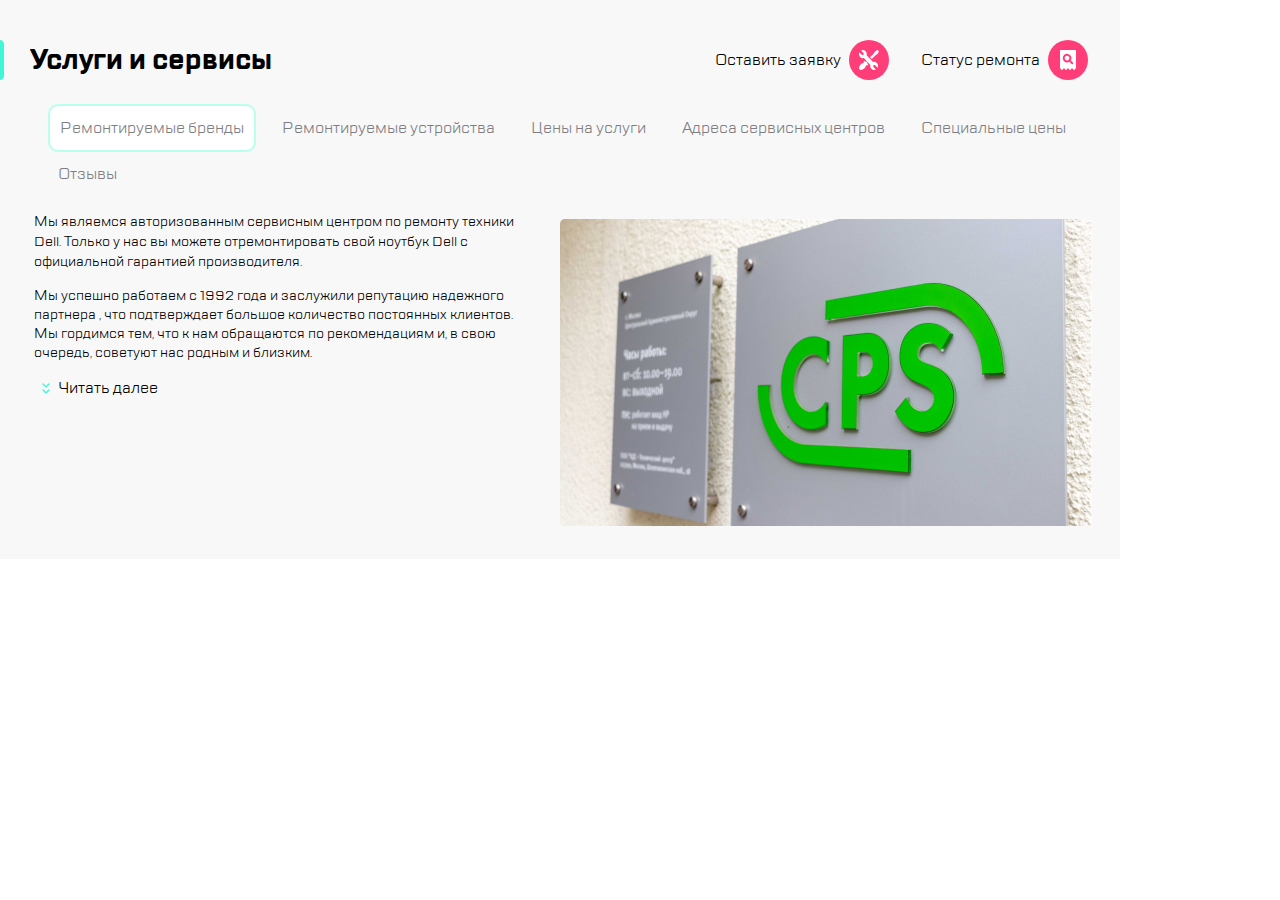
==== index.html @ c2aa2a79 "Апдейт" ====
<!DOCTYPE html>
<html lang="ru">
<head>
    <meta charset="UTF-8">
    <link rel="stylesheet" href="style.css">
    <title>CPS</title>
</head>
<body>
    <header class="header">
        <nav class="navigation">
            <a class="navigation__button"><img src="img/burger.svg" alt="Меню"></a>
            <img class="navigation__divider navigation__divider--first" src="img/divider.svg" alt="Разделитель">
            <a class="navigation__logo"><img src="img/logo.svg" alt="Логотип"></a>
            <img class="navigation__divider navigation__divider--second" src="img/divider.svg" alt="Разделитель">
            <a class="navigation__button"><img src="img/call.svg" alt="Звонок"></a>
            <a class="navigation__button"><img src="img/chat.svg" alt="Чат"></a>
            <a class="navigation__button"><img src="img/profile.svg" alt="Профиль"></a>
            <img class="navigation__divider navigation__divider--third" src="img/divider.svg" alt="Разделитель">
            <a class="navigation__button"><img src="img/repair.svg" alt="Поддержка"></a>
            <a class="navigation__button"><img src="img/checkstatus.svg" alt="Статус"></a>
        </nav>
    </header>
    <main class="content">
        <div class="caption">
            <h1 class="caption__main">Услуги и сервисы</h1>
            <label class="caption__button">
                <span>Оставить заявку</span>
                <button class="caption__button--icon caption__button--repair"></button>
            </label>
            <label class="caption__button">
                <span>Статус ремонта</span>
                <button class="caption__button--icon caption__button--check"></button>
            </label>
        </div>
        <nav class="content__navigation">
            <a class="content__button">Ремонтируемые бренды</a>
            <a class="content__button">Ремонтируемые устройства</a>
            <a class="content__button content__button--deck-hidden">Дополнительные услуги</a>
            <a class="content__button">Цены на услуги</a>
            <a class="content__button">Адреса сервисных центров</a>
            <a class="content__button">Специальные цены</a>
            <a class="content__button">Отзывы</a>
        </nav>
        <section class="content__text">
            <picture>
                <source media="(max-width: 767px)" srcset="img/pic20.jpg">
                <source media="(max-width: 1119px)" srcset="img/pic768.jpg">
                <source media="(mix-width: 1120px)" srcset="img/pic1120.jpg">
                <img  class="content__picture" src="img/pic1120.jpg" alt=CPS">
            </picture>
            <p class="content__paragraph">Мы являемся авторизованным сервисным центром по ремонту техники Dell.
                Только у нас вы можете отремонтировать свой ноутбук Dell с официальной гарантией производителя.</p>
            <p class="content_paragraph content__paragraph--mobile-hidden">Мы успешно работаем с 1992 года и заслужили репутацию надежного партнера
                <span class="content__paragraph--tablet-hidden">, что подтверждает большое количество постоянных клиентов. Мы гордимся тем, что к нам обращаются по рекомендациям и,
                в свою очередь, советуют нас родным и близким.</span></p>
            <label class="content__spoiler">
                <button class="content__spoiler-icon"></button>
                <span>Читать далее</span>
            </label>
        </section>
    </main>
</body>
</html>
---- style.css ----
@font-face {
    font-family: "TT Lakes";
    src: url(font/TTLakes-Regular.woff) format("woff");
    font-weight: 500;
    font-display: swap;
    font-style: normal;;
}

@font-face {
    font-family: "TT Lakes bold";
    src: url(font/TTLakes-Bold.woff) format("woff");
    font-weight: 700;
    font-display: swap;
    font-style: normal;
}

body {
    margin: 0;
    min-width: 320px;
    font-size: 14px;
    overflow: hidden;
    font-family: "TT Lakes", "sans-serif";
}

.header {
    background-color: #FFFFFF;
    border-bottom: solid 1px #D9FFF5;
    overflow: auto;
}

.navigation {
    height: 88px;
    display: flex;
    align-items: center;
}

.navigation__button {
    margin: 24px 0 24px 16px;
    cursor: pointer;
}

.navigation__button:last-child {
    margin-right: 16px;
}

.navigation__divider {
    margin: 28px 0 28px 16px;
}

.navigation__logo {
    margin: auto 0 auto 16px;
    cursor: pointer;
}

.caption__main {
    font-family: "TT Lakes bold", "sans-serif";
    font-size: 28px;
    line-height: 40px;
    padding-left: 12px;
    background: url("img/highlight.svg") no-repeat;
    margin: 16px 0;
    box-sizing: border-box;
}

.content {
    padding-top: 24px;
    background: #f8f8f8;
}

.content__navigation {
    display: flex;
    align-items: center;
    white-space: nowrap;
    color: #7E7E82;
    font-size: 16px;
    line-height: 24px;
    overflow: auto;
}

.content__button {
    padding: 10px;
    align-self: auto;
    cursor: pointer;
    margin-left: 16px;
}

.content__button:first-child {
    border: #B8FFEC solid 2px;
    border-radius: 10px;
    background-color: #ffffff;
}

.content__text {
    margin-top: 14px;
    font-weight: 500;
}

.content__paragraph {
    font-size: 14px;
    line-height: 18px;
    margin-top: 0;
}

.content__picture {
    float: right;
    margin-top: 7px;
    margin-left: 36px;
    margin-right: 28px;
    order: -3;
}

.content__spoiler {
    display: flex;
    align-items: center;
    font-family: "TT Lakes", "sans-serif";
    font-size: 16px;
    line-height: 24px;
    cursor: pointer;
}

.content__spoiler-icon {
    cursor: pointer;
    background-color: transparent;
    border: none;
    background-position: center;
    background-repeat: no-repeat;
    width: 24px;
    height: 24px;
    background-image: url("data:image/svg+xml,%3Csvg width='8' height='11' viewBox='0 0 8 11' fill='none' xmlns='http://www.w3.org/2000/svg'%3E%3Cpath fill-rule='evenodd' clip-rule='evenodd' d='M6.50008 0.500076L4.00008 3.00008L1.50008 0.500076C1.22393 0.223933 0.776218 0.223933 0.500076 0.500076C0.223933 0.776218 0.223933 1.22393 0.500075 1.50008L3.29297 4.29297C3.68349 4.68349 4.31666 4.68349 4.70718 4.29297L7.50008 1.50008C7.77622 1.22393 7.77622 0.776218 7.50008 0.500076C7.22393 0.223933 6.77622 0.223933 6.50008 0.500076ZM6.50008 6.50008L4.00008 9.00008L1.50008 6.50008C1.22393 6.22393 0.776218 6.22393 0.500076 6.50008C0.223933 6.77622 0.223933 7.22393 0.500075 7.50008L3.29297 10.293C3.68349 10.6835 4.31666 10.6835 4.70718 10.293L7.50008 7.50008C7.77622 7.22393 7.77622 6.77622 7.50008 6.50008C7.22393 6.22393 6.77622 6.22393 6.50008 6.50008Z' fill='%2341F6D7'/%3E%3C/svg%3E");
}

@media screen and (min-width: 320px) and (max-width: 767px) {
    .navigation__divider--first {
        display: none;
    }
    .caption__button {
        display: none;
    }
    .content {
        height: 509px;
    }
    .content__button:first-child {
        display: none;
    }
    .content__button:nth-child(2) {
        border: #B8FFEC solid 2px;
        border-radius: 10px;
        background-color: #ffffff;
    }
    .content__paragraph--mobile-hidden {
        display: none;
    }
    .content__text {
        display: flex;
        flex-direction: column;
        font-size: 14px;
    }
    .content__picture {
        margin: 0;
        float: left;
    }
    .content__spoiler {
        order: -1;
        margin: 0 auto 16px 16px;
    }
    .content__paragraph {
        order: -2;
        margin-left: 16px;
        margin-right: 16px;
    }
}

@media screen and (min-width: 768px) and (max-width: 1119px) {
    .navigation__divider--second{
        display: none;
    }
    .navigation__logo {
        margin: auto auto auto 16px;
    }
    .caption__main {
        padding-left: 20px;
    }
    .caption__button {
        display: none;
    }
    .content {
        height: 416px;
    }
    .content__button:first-child{
        display: none;
    }
    .content__button:nth-child(2) {
        border: #B8FFEC solid 2px;
        border-radius: 10px;
        background-color: #ffffff;
    }
    .content__paragraph--tablet-hidden {
        display: none;
    }
    .content__text {
        font-size: 14px;
        line-height: 20px;
        margin-left: 24px;
    }
    .content__picture {
        border-radius: 5px;
    }
}

@media screen and (min-width: 1119px) {
    .header {
        display: none;
    }
    .caption {
        display: flex;
        align-items: center;
    }
    .caption__main {
        padding-left: 30px;
        margin-right: auto;
    }
    .caption__button {
        display: flex;
        align-items: center;
        margin-right: 32px;
        font-size: 16px;
        cursor: pointer;
        background-color: #f8f8f8;
    }
    .caption__button--icon {
        width: 40px;
        height: 40px;
        margin-left: 8px;
        border: none;
        cursor: pointer;
        background-color: #f8f8f8;
    }
    .caption__button--repair {
        background-image: url("data:image/svg+xml,%3Csvg width='40' height='40' viewBox='0 0 40 40' fill='none' xmlns='http://www.w3.org/2000/svg'%3E%3Crect width='40' height='40' rx='20' fill='%23FF3E79'/%3E%3Cpath d='M18.2581 23.4583L18.6668 23.0494L16.95 21.3322L16.5412 21.7411L16.3368 21.5367C16.0098 21.1687 15.6828 20.9643 15.3558 21.0052C15.1105 21.0052 14.9061 21.1687 14.7426 21.414C14.4973 21.8229 14.62 22.2726 14.6608 22.5588C14.6608 22.6406 14.7017 22.6815 14.7017 22.7632C14.7017 22.8859 14.7017 23.0494 14.4156 23.0903C14.0068 23.213 13.4754 23.3356 12.944 23.6218C12.2082 24.0307 11.7176 24.3987 11.4315 24.7666C9.91902 26.7291 10.0008 28.4055 10.0008 28.4872C10.0008 28.6099 10.0417 28.6917 10.1234 28.7325L11.2271 29.8773C11.3089 29.9591 11.3906 30 11.4724 30C11.4724 30 11.5133 30 11.595 30C12.0038 30 13.4754 29.9182 15.1922 28.569C15.5601 28.2828 15.928 27.7922 16.3368 27.0562C16.623 26.5656 16.7865 26.0341 16.8682 25.5844C16.95 25.2982 17.0726 25.2982 17.1953 25.2982C17.2361 25.2982 17.3179 25.339 17.3996 25.339C17.5631 25.3799 17.7267 25.4208 17.931 25.4208C18.1354 25.4208 18.3398 25.3799 18.5442 25.2573C18.7895 25.0937 18.953 24.8893 18.9939 24.644C19.0347 24.3169 18.8712 23.9898 18.5033 23.7036L18.2581 23.4583Z' fill='white'/%3E%3Cpath d='M26.884 14.8784L28.0188 14.326C28.0609 14.2835 28.1449 14.241 28.1869 14.1986L29.9101 11.8616C30.0362 11.6916 30.0362 11.4367 29.8681 11.3092L28.6913 10.1195C28.5652 9.99199 28.313 9.9495 28.1449 10.077L25.8333 11.8191C25.7913 11.8616 25.7493 11.9041 25.7072 11.989L25.1609 13.1363L21 17.2154L22.7652 19L26.884 14.8784Z' fill='white'/%3E%3Cpath d='M27.8527 23.0448C26.8636 22.0036 25.4393 21.6288 24.0941 22.0036L17.6453 15.1733C17.7244 14.7985 17.764 14.4653 17.764 14.0905C17.764 13.0493 17.3683 12.0081 16.6166 11.2167C15.588 10.0923 14.045 9.71742 12.6207 10.2172C12.5416 10.2588 12.4229 10.3838 12.3833 10.5504C12.3833 10.6753 12.4229 10.8003 12.502 10.9252L14.4406 12.966C14.8758 13.4241 14.8758 14.2154 14.4406 14.6735C14.0054 15.1317 13.2537 15.1317 12.8185 14.6735L10.8799 12.6328C10.7612 12.5495 10.6425 12.5078 10.4843 12.5495C10.3656 12.5495 10.2469 12.6744 10.2073 12.7994C9.73256 14.2571 10.0886 15.8813 11.1173 16.9642C11.8294 17.7555 12.8581 18.172 13.8867 18.172C14.2032 18.172 14.5593 18.1303 14.8758 18.047L21.3642 24.8773C21.0082 26.2933 21.4038 27.7927 22.3533 28.8339C23.105 29.6252 24.0546 30 25.0832 30C25.5184 30 25.914 29.9167 26.3492 29.7918C26.4679 29.7501 26.5866 29.6252 26.6262 29.5002C26.6658 29.3753 26.6262 29.2087 26.5075 29.1254L24.5689 27.0846C24.3711 26.8764 24.2128 26.5432 24.2128 26.21C24.2128 25.8768 24.3315 25.5853 24.5689 25.3354C24.8063 25.0855 25.0832 24.9606 25.3997 24.9606C25.7162 24.9606 25.9932 25.0855 26.2306 25.3354L28.1692 27.3762C28.2879 27.4595 28.4065 27.5011 28.5252 27.5011C28.6439 27.4595 28.7626 27.3762 28.8022 27.2512C28.9209 26.8348 29 26.3766 29 25.9185C29 24.8356 28.6044 23.7944 27.8527 23.0448Z' fill='white'/%3E%3C/svg%3E%0A");
    }
    .caption__button--check {
        background-image: url("data:image/svg+xml,%3Csvg width='40' height='40' viewBox='0 0 40 40' fill='none' xmlns='http://www.w3.org/2000/svg'%3E%3Crect width='40' height='40' rx='20' fill='%23FF3E79'/%3E%3Cpath fill-rule='evenodd' clip-rule='evenodd' d='M12 11C12 10.4477 12.4477 10 13 10H27C27.5523 10 28 10.4477 28 11V28.5C27.1716 28.5 26.5001 29.1715 26.5 29.9999H25.5C25.4999 29.1715 24.8284 28.5 24 28.5C23.1716 28.5 22.5001 29.1715 22.5 29.9999H21.5C21.4999 29.1715 20.8284 28.5 20 28.5C19.1716 28.5 18.5001 29.1715 18.5 29.9999H17.5C17.4999 29.1715 16.8284 28.5 16 28.5C15.1716 28.5 14.5001 29.1715 14.5 29.9999H13.5C13.4999 29.1715 12.8284 28.5 12 28.5V11ZM21.4164 21.7884C20.5536 22.3444 19.4704 22.5936 18.3296 22.3827C16.5275 22.0472 15.0896 20.5327 14.8595 18.7114C14.4952 15.8261 16.9493 13.4201 19.8538 13.8802C21.656 14.1678 23.1035 15.644 23.4007 17.4365C23.5828 18.5485 23.324 19.5741 22.7872 20.4273L24.8961 22.5265C25.2699 22.9004 25.2699 23.5138 24.8961 23.8877C24.5126 24.2711 23.8991 24.2711 23.5253 23.8973L21.4164 21.7884ZM16.7059 18.0588C16.7059 16.76 17.76 15.7059 19.0588 15.7059C20.3576 15.7059 21.4118 16.76 21.4118 18.0588C21.4118 19.3576 20.3576 20.4118 19.0588 20.4118C17.76 20.4118 16.7059 19.3576 16.7059 18.0588Z' fill='white'/%3E%3C/svg%3E%0A");
    }
    .content {
        height: 535px;
        width: 1120px;
    }
    .content__navigation{
        flex-wrap: wrap;
        margin-top: 8px;
        margin-left: 32px;
        margin-right: 25px;
    }
    .content__text {
        margin-top: 16px;
        margin-left: 34px;
    }
    .content__paragraph {
        font-size: 14px;
        line-height: 20px;
    }
    .content__picture {
        border-radius: 5px;
    }
    .content__spoiler {
        margin-top: 13px;
    }
    .content__button--deck-hidden {
        display: none;
    }
}
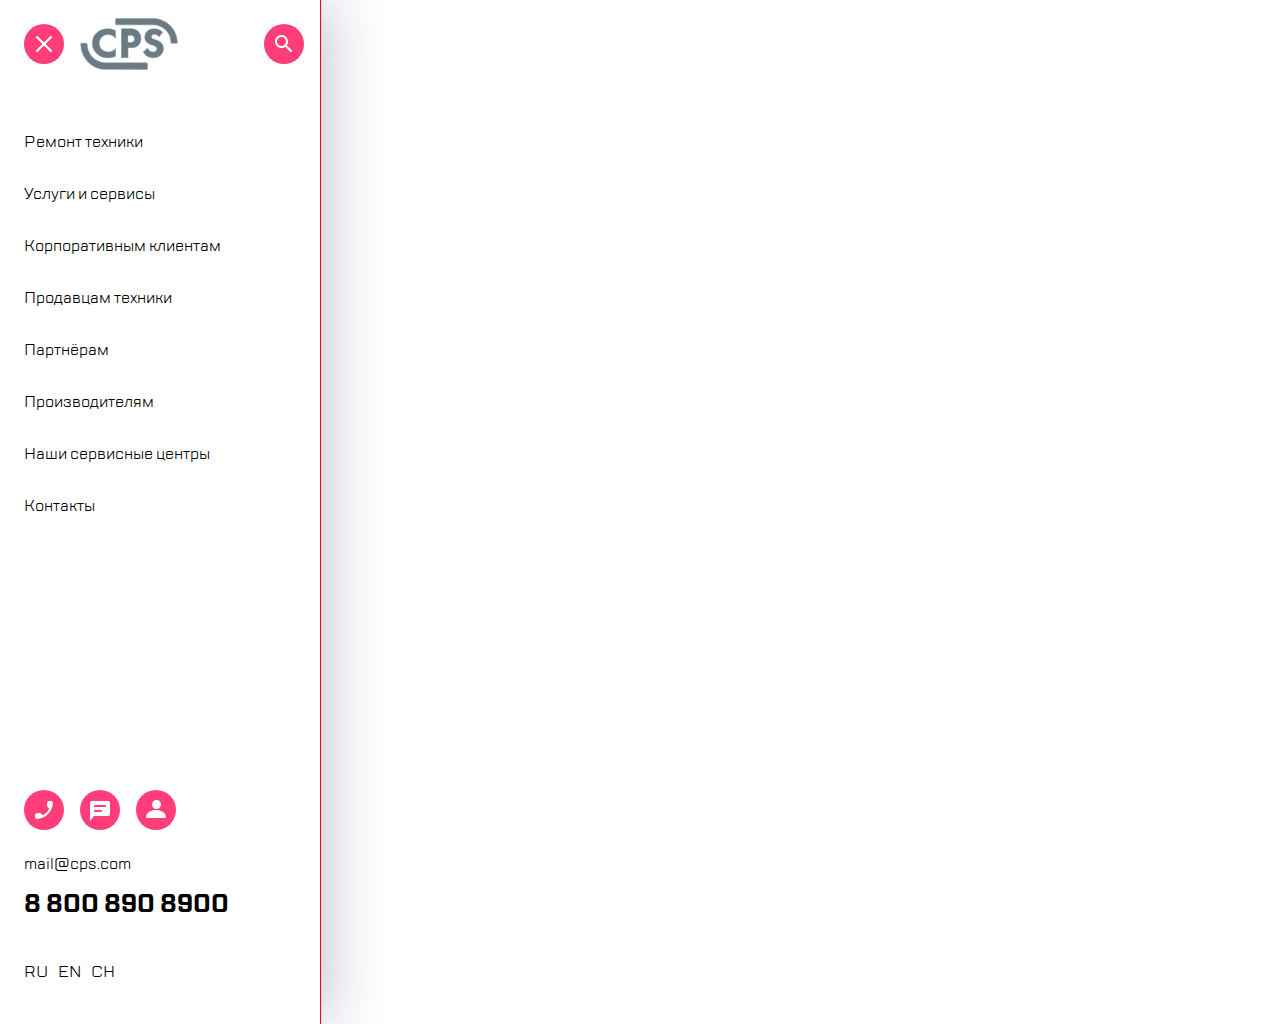
==== commit 2922c7f4: "Update" ====
--- a/index.html
+++ b/index.html
@@ -1,63 +1,44 @@
 <!DOCTYPE html>
 <html lang="ru">
+
 <head>
     <meta charset="UTF-8">
-    <link rel="stylesheet" href="style.css">
-    <title>CPS</title>
+    <meta http-equiv="X-UA-Compatible" content="IE=edge">
+    <meta name="viewport" content="width=device-width, initial-scale=1.0">
+    <link rel="stylesheet" href="style1.4.css">
+    <title>Aside</title>
 </head>
+
 <body>
-    <header class="header">
-        <nav class="navigation">
-            <a class="navigation__button"><img src="img/burger.svg" alt="Меню"></a>
-            <img class="navigation__divider navigation__divider--first" src="img/divider.svg" alt="Разделитель">
-            <a class="navigation__logo"><img src="img/logo.svg" alt="Логотип"></a>
-            <img class="navigation__divider navigation__divider--second" src="img/divider.svg" alt="Разделитель">
-            <a class="navigation__button"><img src="img/call.svg" alt="Звонок"></a>
-            <a class="navigation__button"><img src="img/chat.svg" alt="Чат"></a>
-            <a class="navigation__button"><img src="img/profile.svg" alt="Профиль"></a>
-            <img class="navigation__divider navigation__divider--third" src="img/divider.svg" alt="Разделитель">
-            <a class="navigation__button"><img src="img/repair.svg" alt="Поддержка"></a>
-            <a class="navigation__button"><img src="img/checkstatus.svg" alt="Статус"></a>
-        </nav>
-    </header>
-    <main class="content">
-        <div class="caption">
-            <h1 class="caption__main">Услуги и сервисы</h1>
-            <label class="caption__button">
-                <span>Оставить заявку</span>
-                <button class="caption__button--icon caption__button--repair"></button>
-            </label>
-            <label class="caption__button">
-                <span>Статус ремонта</span>
-                <button class="caption__button--icon caption__button--check"></button>
-            </label>
+    <aside class="aside">
+        <div class="aside-buttons aside-buttons--top">
+            <a class="aside-buttons__button"><img src="img/burger-2.svg" alt="Закрыть меню"></a>
+            <a class="aside-buttons__logo"><img src="img/logo.svg" alt="Логотип"></a>
+            <a class="aside-buttons__button"><img src="img/search.svg" alt="Поиск"></a>
         </div>
-        <nav class="content__navigation">
-            <a class="content__button">Ремонтируемые бренды</a>
-            <a class="content__button">Ремонтируемые устройства</a>
-            <a class="content__button content__button--deck-hidden">Дополнительные услуги</a>
-            <a class="content__button">Цены на услуги</a>
-            <a class="content__button">Адреса сервисных центров</a>
-            <a class="content__button">Специальные цены</a>
-            <a class="content__button">Отзывы</a>
-        </nav>
-        <section class="content__text">
-            <picture>
-                <source media="(max-width: 767px)" srcset="img/pic20.jpg">
-                <source media="(max-width: 1119px)" srcset="img/pic768.jpg">
-                <source media="(mix-width: 1120px)" srcset="img/pic1120.jpg">
-                <img  class="content__picture" src="img/pic1120.jpg" alt=CPS">
-            </picture>
-            <p class="content__paragraph">Мы являемся авторизованным сервисным центром по ремонту техники Dell.
-                Только у нас вы можете отремонтировать свой ноутбук Dell с официальной гарантией производителя.</p>
-            <p class="content_paragraph content__paragraph--mobile-hidden">Мы успешно работаем с 1992 года и заслужили репутацию надежного партнера
-                <span class="content__paragraph--tablet-hidden">, что подтверждает большое количество постоянных клиентов. Мы гордимся тем, что к нам обращаются по рекомендациям и,
-                в свою очередь, советуют нас родным и близким.</span></p>
-            <label class="content__spoiler">
-                <button class="content__spoiler-icon"></button>
-                <span>Читать далее</span>
-            </label>
-        </section>
-    </main>
+        <ul class="aside-main__text">
+            <li class="aside-main__item">Ремонт техники</li>
+            <li class="aside-main__item">Услуги и сервисы</li>
+            <li class="aside-main__item">Корпоративным клиентам</li>
+            <li class="aside-main__item">Продавцам техники</li>
+            <li class="aside-main__item">Партнёрам</li>
+            <li class="aside-main__item">Производителям</li>
+            <li class="aside-main__item">Наши сервисные центры</li>
+            <li class="aside-main__item">Контакты</li>
+        </ul>
+        <div class="aside-buttons aside-buttons--bottom">
+            <a class="aside-buttons__button"><img src="img/call.svg" alt="Звонок"></a>
+            <a class="aside-buttons__button aside-buttons__button--center"><img src="img/chat.svg" alt="Чат"></a>
+            <a class="aside-buttons__button"><img src="img/profile.svg" alt="Профиль"></a>
+        </div>
+        <a class="mail" href="mailto:mail@cps.com">mail@cps.com</a>
+        <div class="phone-number">8 800 890 8900</div>
+        <div class="language">
+            <button class="language__button">RU</button>
+            <button class="language__button">EN</button>
+            <button class="language__button">CH</button>
+        </div>
+    </aside>
 </body>
+
 </html>--- a/style1.4.css
+++ b/style1.4.css
@@ -0,0 +1,114 @@
+@font-face {
+    font-family: "TT Lakes";
+    src: url(font/TTLakes-Regular.woff) format("woff");
+    font-weight: 500;
+    font-display: swap;
+    font-style: normal;
+    ;
+}
+
+@font-face {
+    font-family: "TT Lakes bold";
+    src: url(font/TTLakes-Bold.woff) format("woff");
+    font-weight: 700;
+    font-display: swap;
+    font-style: normal;
+}
+
+* {
+    margin: 0;
+    box-sizing: border-box;
+}
+
+body {
+    min-width: 768px;
+    min-height: 1024px;
+}
+
+.aside {
+    max-width: 320px;
+    min-height: 1024px;
+    outline: 1px solid red;
+    box-shadow: -2px 0 4px rgba(69, 79, 126, 0.02), 16px 0 52px rgba(14, 24, 80, 0.2);
+    font-family: "TT Lakes", sans-serif;
+}
+
+.aside>*:not(.aside-main__text) {
+    margin-left: 24px;
+}
+
+.aside-buttons {
+    margin-right: 16px;
+    display: flex;
+    align-items: center;
+    cursor: pointer;
+}
+
+.aside-buttons--top {
+    padding-top: 18px;
+}
+
+.aside-buttons--bottom {
+    margin-bottom: 16px;
+}
+
+.aside-buttons__button--center {
+    margin: 0 16px;
+}
+
+.aside-buttons__logo {
+    margin-left: 16px;
+    margin-right: auto;
+}
+
+.aside-main__text {
+    margin-top: 50px;
+    margin-bottom: 268px;
+    list-style: none;
+    padding: 0;
+    font-size: 16px;
+    line-height: 32px;
+}
+
+.aside-main__item {
+    margin-top: 20px;
+    padding-left: 24px;
+}
+
+.aside-main__item:hover {
+    cursor: pointer;
+    color: #7E7E82;
+    background: no-repeat left/ 1% 100% url(img/highlight.svg);
+}
+
+.mail {
+    font-size: 16px;
+    line-height: 24px;
+    margin-bottom: 12px;
+    text-decoration: none;
+    display: inline-block;
+    color: black;
+}
+
+.phone-number {
+    font-family: "TT Lakes bold";
+    font-size: 24px;
+    line-height: 32px;
+    margin-bottom: 40px;
+}
+
+.language__button {
+    margin-right: 7px;
+    font-family: "TT Lakes";
+    font-size: 16px;
+    line-height: 24px;
+    color: black;
+    border: none;
+    background-color: white;
+    padding: 0;
+}
+
+.language__button:hover {
+    cursor: pointer;
+    color: #7E7E82;
+}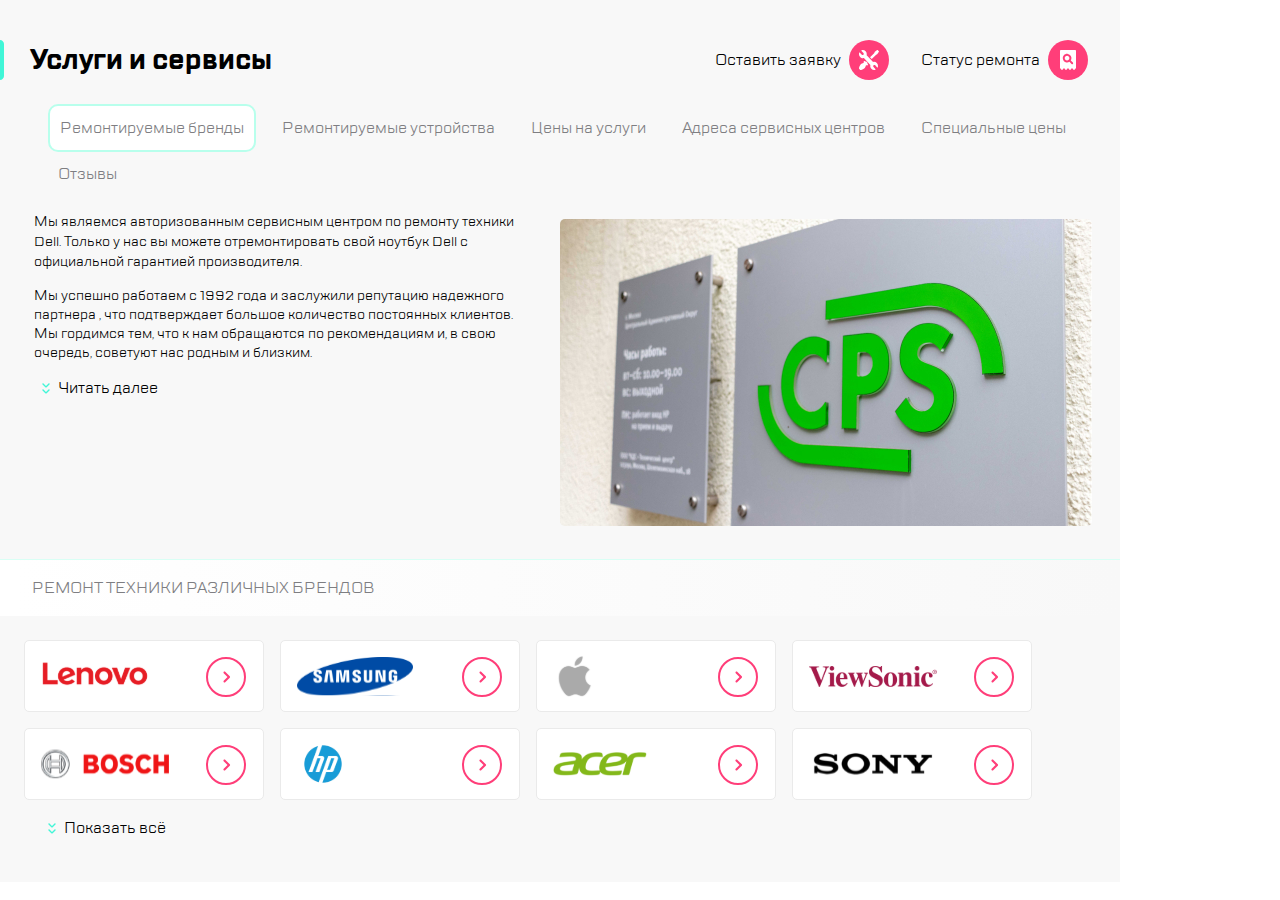
==== commit 89f78d71: "update" ====
--- a/index.html
+++ b/index.html
@@ -3,42 +3,128 @@
 
 <head>
     <meta charset="UTF-8">
-    <meta http-equiv="X-UA-Compatible" content="IE=edge">
-    <meta name="viewport" content="width=device-width, initial-scale=1.0">
-    <link rel="stylesheet" href="style1.4.css">
-    <title>Aside</title>
+    <link rel="stylesheet" href="style1.3.css">
+    <link rel="stylesheet" href="https://cdn.jsdelivr.net/npm/swiper@8/swiper-bundle.min.css">
+    <title>CPS</title>
 </head>
 
 <body>
-    <aside class="aside">
-        <div class="aside-buttons aside-buttons--top">
-            <a class="aside-buttons__button"><img src="img/burger-2.svg" alt="Закрыть меню"></a>
-            <a class="aside-buttons__logo"><img src="img/logo.svg" alt="Логотип"></a>
-            <a class="aside-buttons__button"><img src="img/search.svg" alt="Поиск"></a>
+    <header class="header">
+        <nav class="navigation">
+            <a class="navigation__button"><img src="img/burger.svg" alt="Меню"></a>
+            <img class="navigation__divider navigation__divider--first" src="img/divider.svg" alt="Разделитель">
+            <a class="navigation__logo"><img src="img/logo.svg" alt="Логотип"></a>
+            <img class="navigation__divider navigation__divider--second" src="img/divider.svg" alt="Разделитель">
+            <a class="navigation__button"><img src="img/call.svg" alt="Звонок"></a>
+            <a class="navigation__button"><img src="img/chat.svg" alt="Чат"></a>
+            <a class="navigation__button"><img src="img/profile.svg" alt="Профиль"></a>
+            <img class="navigation__divider navigation__divider--third" src="img/divider.svg" alt="Разделитель">
+            <a class="navigation__button"><img src="img/repair.svg" alt="Поддержка"></a>
+            <a class="navigation__button"><img src="img/checkstatus.svg" alt="Статус"></a>
+        </nav>
+    </header>
+    <main>
+        <div class="content">
+            <div class="caption">
+                <h1 class="caption__main">Услуги и сервисы</h1>
+                <label class="caption__button">
+                    <span>Оставить заявку</span>
+                    <button class="caption__button--icon caption__button--repair"></button>
+                </label>
+                <label class="caption__button">
+                    <span>Статус ремонта</span>
+                    <button class="caption__button--icon caption__button--check"></button>
+                </label>
+            </div>
+            <nav class="content__navigation">
+                <a class="content__button">Ремонтируемые бренды</a>
+                <a class="content__button">Ремонтируемые устройства</a>
+                <a class="content__button content__button--deck-hidden">Дополнительные услуги</a>
+                <a class="content__button">Цены на услуги</a>
+                <a class="content__button">Адреса сервисных центров</a>
+                <a class="content__button">Специальные цены</a>
+                <a class="content__button">Отзывы</a>
+            </nav>
+            <section class="content__text">
+                <picture>
+                    <source media="(max-width: 767px)" srcset="img/pic20.jpg">
+                    <source media="(max-width: 1119px)" srcset="img/pic768.jpg">
+                    <source media="(min-width: 1120px)" srcset="img/pic1120.jpg">
+                    <img class="content__picture" src="img/pic1120.jpg" alt=CPS">
+                </picture>
+                <p class="content__paragraph">Мы являемся авторизованным сервисным центром по ремонту техники Dell.
+                    Только у нас вы можете отремонтировать свой ноутбук Dell с официальной гарантией производителя.</p>
+                <p class="content_paragraph content__paragraph--mobile-hidden">Мы успешно работаем с 1992 года и
+                    заслужили
+                    репутацию надежного партнера
+                    <span class="content__paragraph--tablet-hidden">, что подтверждает большое количество постоянных
+                        клиентов. Мы гордимся тем, что к нам обращаются по рекомендациям и,
+                        в свою очередь, советуют нас родным и близким.</span>
+                </p>
+                <label class="content__spoiler">
+                    <button class="content__spoiler-icon"></button>
+                    <span>Читать далее</span>
+                </label>
+            </section>
         </div>
-        <ul class="aside-main__text">
-            <li class="aside-main__item">Ремонт техники</li>
-            <li class="aside-main__item">Услуги и сервисы</li>
-            <li class="aside-main__item">Корпоративным клиентам</li>
-            <li class="aside-main__item">Продавцам техники</li>
-            <li class="aside-main__item">Партнёрам</li>
-            <li class="aside-main__item">Производителям</li>
-            <li class="aside-main__item">Наши сервисные центры</li>
-            <li class="aside-main__item">Контакты</li>
-        </ul>
-        <div class="aside-buttons aside-buttons--bottom">
-            <a class="aside-buttons__button"><img src="img/call.svg" alt="Звонок"></a>
-            <a class="aside-buttons__button aside-buttons__button--center"><img src="img/chat.svg" alt="Чат"></a>
-            <a class="aside-buttons__button"><img src="img/profile.svg" alt="Профиль"></a>
+        <h2 class="block-title">Ремонт техники различных брендов</h2>
+        <div class="block-swiper">
+            <!-- Свайпер для мобилок -->
+            <div class="swiper">
+                <div class="swiper-wrapper">
+                    <div class="swiper-slide swiper-slide--lenovo"><a href="#" class="swiper-slide__button"></a></div>
+                    <div class="swiper-slide swiper-slide--samsung"><a href="#" class="swiper-slide__button"></a></div>
+                    <div class="swiper-slide swiper-slide--apple"><a href="#" class="swiper-slide__button"></a></div>
+                    <div class="swiper-slide swiper-slide--sonic"><a href="#" class="swiper-slide__button"></a></div>
+                    <div class="swiper-slide swiper-slide--bosch"><a href="#" class="swiper-slide__button"></a></div>
+                    <div class="swiper-slide swiper-slide--hp"><a href="#" class="swiper-slide__button"></a></div>
+                    <div class="swiper-slide swiper-slide--acer"><a href="#" class="swiper-slide__button"></a></div>
+                    <div class="swiper-slide swiper-slide--sony"><a href="#" class="swiper-slide__button"></a></div>
+                    <div class="swiper-slide swiper-slide--lenovo"><a href="#" class="swiper-slide__button"></a></div>
+                    <div class="swiper-slide swiper-slide--samsung swiper-slide--hidden"><a href="#"
+                            class="swiper-slide__button"></a></div>
+                    <div class="swiper-slide swiper-slide--apple swiper-slide--hidden"><a href="#"
+                            class="swiper-slide__button"></a></div>
+                </div>
+            </div>
+            <div class="swiper-pagination"></div>
+            <!-- "Свайпер" для планшетов и ПК -->
+            <div class="swiper-desktop">
+                <div class="swiper-slide--desktop swiper-slide--lenovo"><a href="#" class="swiper-slide__button"></a>
+                </div>
+                <div class="swiper-slide--desktop swiper-slide--samsung"><a href="#" class="swiper-slide__button"></a>
+                </div>
+                <div class="swiper-slide--desktop swiper-slide--apple"><a href="#" class="swiper-slide__button"></a>
+                </div>
+                <div class="swiper-slide--desktop swiper-slide--sonic"><a href="#" class="swiper-slide__button"></a>
+                </div>
+                <div class="swiper-slide--desktop swiper-slide--bosch"><a href="#" class="swiper-slide__button"></a>
+                </div>
+                <div class="swiper-slide--desktop swiper-slide--hp"><a href="#" class="swiper-slide__button"></a></div>
+                <div class="swiper-slide--desktop swiper-slide--acer"><a href="#" class="swiper-slide__button"></a>
+                </div>
+                <div class="swiper-slide--desktop swiper-slide--sony"><a href="#" class="swiper-slide__button"></a>
+                </div>
+                <div class="swiper-slide--desktop swiper-slide--lenovo swiper-slide--desktop-hidden"><a href="#"
+                        class="swiper-slide__button"></a>
+                </div>
+                <div class="swiper-slide--desktop swiper-slide--samsung swiper-slide--desktop-hidden"><a href="#"
+                        class="swiper-slide__button"></a>
+                </div>
+                <div class="swiper-slide--desktop swiper-slide--apple swiper-slide--desktop-hidden"><a href="#"
+                        class="swiper-slide__button"></a>
+                </div>
+            </div>
+            <label class="content__spoiler swiper__spoiler swiper__spoiler--hidden">
+                <button class="content__spoiler-icon swiper__spoiler-icon"></button>
+                <span class="swiper__spoiler-text">Показать всё</span>
+            </label>
         </div>
-        <a class="mail" href="mailto:mail@cps.com">mail@cps.com</a>
-        <div class="phone-number">8 800 890 8900</div>
-        <div class="language">
-            <button class="language__button">RU</button>
-            <button class="language__button">EN</button>
-            <button class="language__button">CH</button>
-        </div>
-    </aside>
+    </main>
+
+    <script src="https://cdn.jsdelivr.net/npm/swiper@8/swiper-bundle.min.js"></script>
+    <script src="swiper.js"></script>
+    <script src="spoiler.js"></script>
 </body>
 
 </html>--- a/style1.3.css
+++ b/style1.3.css
@@ -0,0 +1,475 @@
+@font-face {
+    font-family: "TT Lakes";
+    src: url(font/TTLakes-Regular.woff) format("woff");
+    font-weight: 500;
+    font-display: swap;
+    font-style: normal;
+    ;
+}
+
+@font-face {
+    font-family: "TT Lakes bold";
+    src: url(font/TTLakes-Bold.woff) format("woff");
+    font-weight: 700;
+    font-display: swap;
+    font-style: normal;
+}
+
+body {
+    margin: 0;
+    min-width: 320px;
+    font-size: 14px;
+    overflow-x: hidden;
+    overflow-y: auto;
+    font-family: "TT Lakes", sans-serif;
+}
+
+.header {
+    background-color: #FFFFFF;
+    border-bottom: solid 1px #D9FFF5;
+    overflow: auto;
+}
+
+.navigation {
+    height: 88px;
+    display: flex;
+    align-items: center;
+}
+
+.navigation__button {
+    margin: 24px 0 24px 16px;
+    cursor: pointer;
+}
+
+.navigation__button:last-child {
+    margin-right: 16px;
+}
+
+.navigation__divider {
+    margin: 28px 0 28px 16px;
+}
+
+.navigation__logo {
+    margin: auto 0 auto 16px;
+    cursor: pointer;
+}
+
+.caption__main {
+    font-family: "TT Lakes bold", sans-serif;
+    font-size: 28px;
+    line-height: 40px;
+    padding-left: 12px;
+    background: url("img/highlight.svg") no-repeat;
+    margin: 16px 0;
+    box-sizing: border-box;
+}
+
+.content {
+    padding-top: 24px;
+    background: #f8f8f8;
+}
+
+.content__navigation {
+    display: flex;
+    align-items: center;
+    white-space: nowrap;
+    color: #7E7E82;
+    font-size: 16px;
+    line-height: 24px;
+    overflow: auto;
+}
+
+.content__button {
+    padding: 10px;
+    align-self: auto;
+    cursor: pointer;
+    margin-left: 16px;
+}
+
+.content__button:first-child {
+    border: #B8FFEC solid 2px;
+    border-radius: 10px;
+    background-color: #ffffff;
+}
+
+.content__text {
+    margin-top: 14px;
+    font-weight: 500;
+}
+
+.content__paragraph {
+    font-size: 14px;
+    line-height: 18px;
+    margin-top: 0;
+}
+
+.content__picture {
+    float: right;
+    margin-top: 7px;
+    margin-left: 36px;
+    margin-right: 28px;
+    order: -3;
+}
+
+.content__spoiler {
+    display: flex;
+    align-items: center;
+    font-family: "TT Lakes", "sans-serif";
+    font-size: 16px;
+    line-height: 24px;
+    cursor: pointer;
+}
+
+.content__spoiler-icon {
+    cursor: pointer;
+    background-color: transparent;
+    border: none;
+    background-position: center;
+    background-repeat: no-repeat;
+    width: 24px;
+    height: 24px;
+    background-image: url("data:image/svg+xml,%3Csvg width='8' height='11' viewBox='0 0 8 11' fill='none' xmlns='http://www.w3.org/2000/svg'%3E%3Cpath fill-rule='evenodd' clip-rule='evenodd' d='M6.50008 0.500076L4.00008 3.00008L1.50008 0.500076C1.22393 0.223933 0.776218 0.223933 0.500076 0.500076C0.223933 0.776218 0.223933 1.22393 0.500075 1.50008L3.29297 4.29297C3.68349 4.68349 4.31666 4.68349 4.70718 4.29297L7.50008 1.50008C7.77622 1.22393 7.77622 0.776218 7.50008 0.500076C7.22393 0.223933 6.77622 0.223933 6.50008 0.500076ZM6.50008 6.50008L4.00008 9.00008L1.50008 6.50008C1.22393 6.22393 0.776218 6.22393 0.500076 6.50008C0.223933 6.77622 0.223933 7.22393 0.500075 7.50008L3.29297 10.293C3.68349 10.6835 4.31666 10.6835 4.70718 10.293L7.50008 7.50008C7.77622 7.22393 7.77622 6.77622 7.50008 6.50008C7.22393 6.22393 6.77622 6.22393 6.50008 6.50008Z' fill='%2341F6D7'/%3E%3C/svg%3E");
+}
+
+.block-title {
+    min-height: 55px;
+    margin: 0;
+    border-top: 1px solid #D9FFF5;
+    background: linear-gradient(270deg, #F8F8F8 0%, #FFFFFF 98.61%);
+    padding: 16px 16px;
+    display: flex;
+    box-sizing: border-box;
+    align-items: center;
+    font-size: 16px;
+    font-weight: normal;
+    line-height: 24px;
+    color: #7E7E82;
+    text-transform: uppercase;
+}
+
+.block-swiper {
+    position: relative;
+    background: #f8f8f8;
+    min-height: 150px;
+    min-width: 320px;
+    box-sizing: border-box;
+    padding-bottom: 16px;
+}
+
+.swiper {
+    position: relative;
+    top: 16px;
+    margin-left: 16px !important;
+    width: 240px;
+    height: 72px;
+    border: 1px solid #EAEAEA;
+    border-radius: 5px;
+    background-color: #fff;
+    box-sizing: border-box;
+}
+
+.swiper-slide--lenovo {
+    background: 16px url("img/Lenovo.svg") no-repeat;
+}
+
+.swiper-slide--samsung {
+    background: 16px url("img/Samsung.svg") no-repeat;
+}
+
+.swiper-slide--apple {
+    background: 16px url("img/Apple.svg") no-repeat;
+}
+
+.swiper-slide--sonic {
+    background: 16px url("img/ViewSonic.svg") no-repeat;
+}
+
+.swiper-slide--bosch {
+    background: 16px url("img/Bosch.svg") no-repeat;
+}
+
+.swiper-slide--hp {
+    background: 16px url("img/Hp.svg") no-repeat;
+}
+
+.swiper-slide--acer {
+    background: 16px url("img/Acer.svg") no-repeat;
+}
+
+.swiper-slide--sony {
+    background: 16px url("img/Sony.svg") no-repeat;
+}
+
+.swiper-slide__button {
+    position: absolute;
+    right: 1px;
+    width: 40px;
+    height: 40px;
+    margin: 16px 16px 16px auto;
+    background: url('img/go.svg') no-repeat;
+    z-index: 10;
+}
+
+.swiper-pagination-bullet-active {
+    background-color: #B5B6BC !important;
+    transform: scale(1.1);
+}
+
+.swiper-pagination {
+    text-align: start !important;
+    width: 14px;
+    height: 14px;
+    margin: 20px auto auto 55px;
+    position: static !important;
+}
+
+.swiper-desktop {
+    display: flex;
+    flex-wrap: wrap;
+    padding: 24px 24px 0 8px;
+    min-width: 768px;
+    min-height: 150px;
+}
+
+.swiper-slide--desktop {
+    position: relative;
+    min-width: 240px;
+    height: 72px;
+    border: 1px solid #EAEAEA;
+    border-radius: 5px;
+    background-color: #fff;
+    box-sizing: border-box;
+    margin-left: 16px;
+    margin-bottom: 16px;
+}
+
+.swiper-slide--desktop-hidden {
+    display: none;
+}
+
+.swiper__spoiler {
+    margin: 0 0 0 40px !important;
+}
+
+.rotate {
+    transform: rotate(180deg);
+}
+
+@media screen and (min-width: 320px) and (max-width: 767px) {
+    .navigation__divider--first {
+        display: none;
+    }
+
+    .caption__button {
+        display: none;
+    }
+
+    .content {
+        height: 509px;
+    }
+
+    .content__button:first-child {
+        display: none;
+    }
+
+    .content__button:nth-child(2) {
+        border: #B8FFEC solid 2px;
+        border-radius: 10px;
+        background-color: #ffffff;
+    }
+
+    .content__paragraph--mobile-hidden {
+        display: none;
+    }
+
+    .content__text {
+        display: flex;
+        flex-direction: column;
+        font-size: 14px;
+    }
+
+    .content__picture {
+        margin: 0;
+        float: left;
+    }
+
+    .content__spoiler {
+        order: -1;
+        margin: 0 auto 16px 16px;
+    }
+
+    .content__paragraph {
+        order: -2;
+        margin-left: 16px;
+        margin-right: 16px;
+    }
+
+    .swiper-slide--hidden {
+        display: none;
+    }
+
+    .swiper__spoiler--hidden {
+        display: none;
+    }
+
+    .swiper-desktop {
+        display: none;
+    }
+}
+
+@media screen and (min-width: 768px) and (max-width: 1119px) {
+    .navigation__divider--second {
+        display: none;
+    }
+
+    .navigation__logo {
+        margin: auto auto auto 16px;
+    }
+
+    .caption__main {
+        padding-left: 20px;
+    }
+
+    .caption__button {
+        display: none;
+    }
+
+    .content {
+        height: 416px;
+    }
+
+    .content__button:first-child {
+        display: none;
+    }
+
+    .content__button:nth-child(2) {
+        border: #B8FFEC solid 2px;
+        border-radius: 10px;
+        background-color: #ffffff;
+    }
+
+    .content__paragraph--tablet-hidden {
+        display: none;
+    }
+
+    .content__text {
+        font-size: 14px;
+        line-height: 20px;
+        margin-left: 24px;
+    }
+
+    .content__picture {
+        border-radius: 5px;
+    }
+
+    .block-title {
+        padding-left: 24px;
+    }
+
+    .swiper-pagination,
+    .swiper {
+        display: none;
+    }
+
+    .block-swiper {
+        min-height: 266px;
+    }
+
+    .swiper-desktop>.swiper-slide--sony,
+    .swiper-desktop>.swiper-slide--sonic {
+        display: none;
+    }
+}
+
+@media screen and (min-width: 1119px) {
+    body {
+        width: 1120px;
+    }
+
+    .header {
+        display: none;
+    }
+
+    .caption {
+        display: flex;
+        align-items: center;
+    }
+
+    .caption__main {
+        padding-left: 30px;
+        margin-right: auto;
+    }
+
+    .caption__button {
+        display: flex;
+        align-items: center;
+        margin-right: 32px;
+        font-size: 16px;
+        cursor: pointer;
+        background-color: #f8f8f8;
+    }
+
+    .caption__button--icon {
+        width: 40px;
+        height: 40px;
+        margin-left: 8px;
+        border: none;
+        cursor: pointer;
+        background-color: #f8f8f8;
+    }
+
+    .caption__button--repair {
+        background-image: url("data:image/svg+xml,%3Csvg width='40' height='40' viewBox='0 0 40 40' fill='none' xmlns='http://www.w3.org/2000/svg'%3E%3Crect width='40' height='40' rx='20' fill='%23FF3E79'/%3E%3Cpath d='M18.2581 23.4583L18.6668 23.0494L16.95 21.3322L16.5412 21.7411L16.3368 21.5367C16.0098 21.1687 15.6828 20.9643 15.3558 21.0052C15.1105 21.0052 14.9061 21.1687 14.7426 21.414C14.4973 21.8229 14.62 22.2726 14.6608 22.5588C14.6608 22.6406 14.7017 22.6815 14.7017 22.7632C14.7017 22.8859 14.7017 23.0494 14.4156 23.0903C14.0068 23.213 13.4754 23.3356 12.944 23.6218C12.2082 24.0307 11.7176 24.3987 11.4315 24.7666C9.91902 26.7291 10.0008 28.4055 10.0008 28.4872C10.0008 28.6099 10.0417 28.6917 10.1234 28.7325L11.2271 29.8773C11.3089 29.9591 11.3906 30 11.4724 30C11.4724 30 11.5133 30 11.595 30C12.0038 30 13.4754 29.9182 15.1922 28.569C15.5601 28.2828 15.928 27.7922 16.3368 27.0562C16.623 26.5656 16.7865 26.0341 16.8682 25.5844C16.95 25.2982 17.0726 25.2982 17.1953 25.2982C17.2361 25.2982 17.3179 25.339 17.3996 25.339C17.5631 25.3799 17.7267 25.4208 17.931 25.4208C18.1354 25.4208 18.3398 25.3799 18.5442 25.2573C18.7895 25.0937 18.953 24.8893 18.9939 24.644C19.0347 24.3169 18.8712 23.9898 18.5033 23.7036L18.2581 23.4583Z' fill='white'/%3E%3Cpath d='M26.884 14.8784L28.0188 14.326C28.0609 14.2835 28.1449 14.241 28.1869 14.1986L29.9101 11.8616C30.0362 11.6916 30.0362 11.4367 29.8681 11.3092L28.6913 10.1195C28.5652 9.99199 28.313 9.9495 28.1449 10.077L25.8333 11.8191C25.7913 11.8616 25.7493 11.9041 25.7072 11.989L25.1609 13.1363L21 17.2154L22.7652 19L26.884 14.8784Z' fill='white'/%3E%3Cpath d='M27.8527 23.0448C26.8636 22.0036 25.4393 21.6288 24.0941 22.0036L17.6453 15.1733C17.7244 14.7985 17.764 14.4653 17.764 14.0905C17.764 13.0493 17.3683 12.0081 16.6166 11.2167C15.588 10.0923 14.045 9.71742 12.6207 10.2172C12.5416 10.2588 12.4229 10.3838 12.3833 10.5504C12.3833 10.6753 12.4229 10.8003 12.502 10.9252L14.4406 12.966C14.8758 13.4241 14.8758 14.2154 14.4406 14.6735C14.0054 15.1317 13.2537 15.1317 12.8185 14.6735L10.8799 12.6328C10.7612 12.5495 10.6425 12.5078 10.4843 12.5495C10.3656 12.5495 10.2469 12.6744 10.2073 12.7994C9.73256 14.2571 10.0886 15.8813 11.1173 16.9642C11.8294 17.7555 12.8581 18.172 13.8867 18.172C14.2032 18.172 14.5593 18.1303 14.8758 18.047L21.3642 24.8773C21.0082 26.2933 21.4038 27.7927 22.3533 28.8339C23.105 29.6252 24.0546 30 25.0832 30C25.5184 30 25.914 29.9167 26.3492 29.7918C26.4679 29.7501 26.5866 29.6252 26.6262 29.5002C26.6658 29.3753 26.6262 29.2087 26.5075 29.1254L24.5689 27.0846C24.3711 26.8764 24.2128 26.5432 24.2128 26.21C24.2128 25.8768 24.3315 25.5853 24.5689 25.3354C24.8063 25.0855 25.0832 24.9606 25.3997 24.9606C25.7162 24.9606 25.9932 25.0855 26.2306 25.3354L28.1692 27.3762C28.2879 27.4595 28.4065 27.5011 28.5252 27.5011C28.6439 27.4595 28.7626 27.3762 28.8022 27.2512C28.9209 26.8348 29 26.3766 29 25.9185C29 24.8356 28.6044 23.7944 27.8527 23.0448Z' fill='white'/%3E%3C/svg%3E%0A");
+    }
+
+    .caption__button--check {
+        background-image: url("data:image/svg+xml,%3Csvg width='40' height='40' viewBox='0 0 40 40' fill='none' xmlns='http://www.w3.org/2000/svg'%3E%3Crect width='40' height='40' rx='20' fill='%23FF3E79'/%3E%3Cpath fill-rule='evenodd' clip-rule='evenodd' d='M12 11C12 10.4477 12.4477 10 13 10H27C27.5523 10 28 10.4477 28 11V28.5C27.1716 28.5 26.5001 29.1715 26.5 29.9999H25.5C25.4999 29.1715 24.8284 28.5 24 28.5C23.1716 28.5 22.5001 29.1715 22.5 29.9999H21.5C21.4999 29.1715 20.8284 28.5 20 28.5C19.1716 28.5 18.5001 29.1715 18.5 29.9999H17.5C17.4999 29.1715 16.8284 28.5 16 28.5C15.1716 28.5 14.5001 29.1715 14.5 29.9999H13.5C13.4999 29.1715 12.8284 28.5 12 28.5V11ZM21.4164 21.7884C20.5536 22.3444 19.4704 22.5936 18.3296 22.3827C16.5275 22.0472 15.0896 20.5327 14.8595 18.7114C14.4952 15.8261 16.9493 13.4201 19.8538 13.8802C21.656 14.1678 23.1035 15.644 23.4007 17.4365C23.5828 18.5485 23.324 19.5741 22.7872 20.4273L24.8961 22.5265C25.2699 22.9004 25.2699 23.5138 24.8961 23.8877C24.5126 24.2711 23.8991 24.2711 23.5253 23.8973L21.4164 21.7884ZM16.7059 18.0588C16.7059 16.76 17.76 15.7059 19.0588 15.7059C20.3576 15.7059 21.4118 16.76 21.4118 18.0588C21.4118 19.3576 20.3576 20.4118 19.0588 20.4118C17.76 20.4118 16.7059 19.3576 16.7059 18.0588Z' fill='white'/%3E%3C/svg%3E%0A");
+    }
+
+    .content {
+        height: 535px;
+        width: 1120px;
+    }
+
+    .content__navigation {
+        flex-wrap: wrap;
+        margin-top: 8px;
+        margin-left: 32px;
+        margin-right: 25px;
+    }
+
+    .content__text {
+        margin-top: 16px;
+        margin-left: 34px;
+    }
+
+    .content__paragraph {
+        font-size: 14px;
+        line-height: 20px;
+    }
+
+    .content__picture {
+        border-radius: 5px;
+    }
+
+    .content__spoiler {
+        margin-top: 13px;
+    }
+
+    .content__button--deck-hidden {
+        display: none;
+    }
+
+    .block-title {
+        padding-left: 32px;
+    }
+
+    .swiper-pagination,
+    .swiper {
+        display: none;
+    }
+
+    .block-swiper {
+        min-height: 266px;
+    }
+}